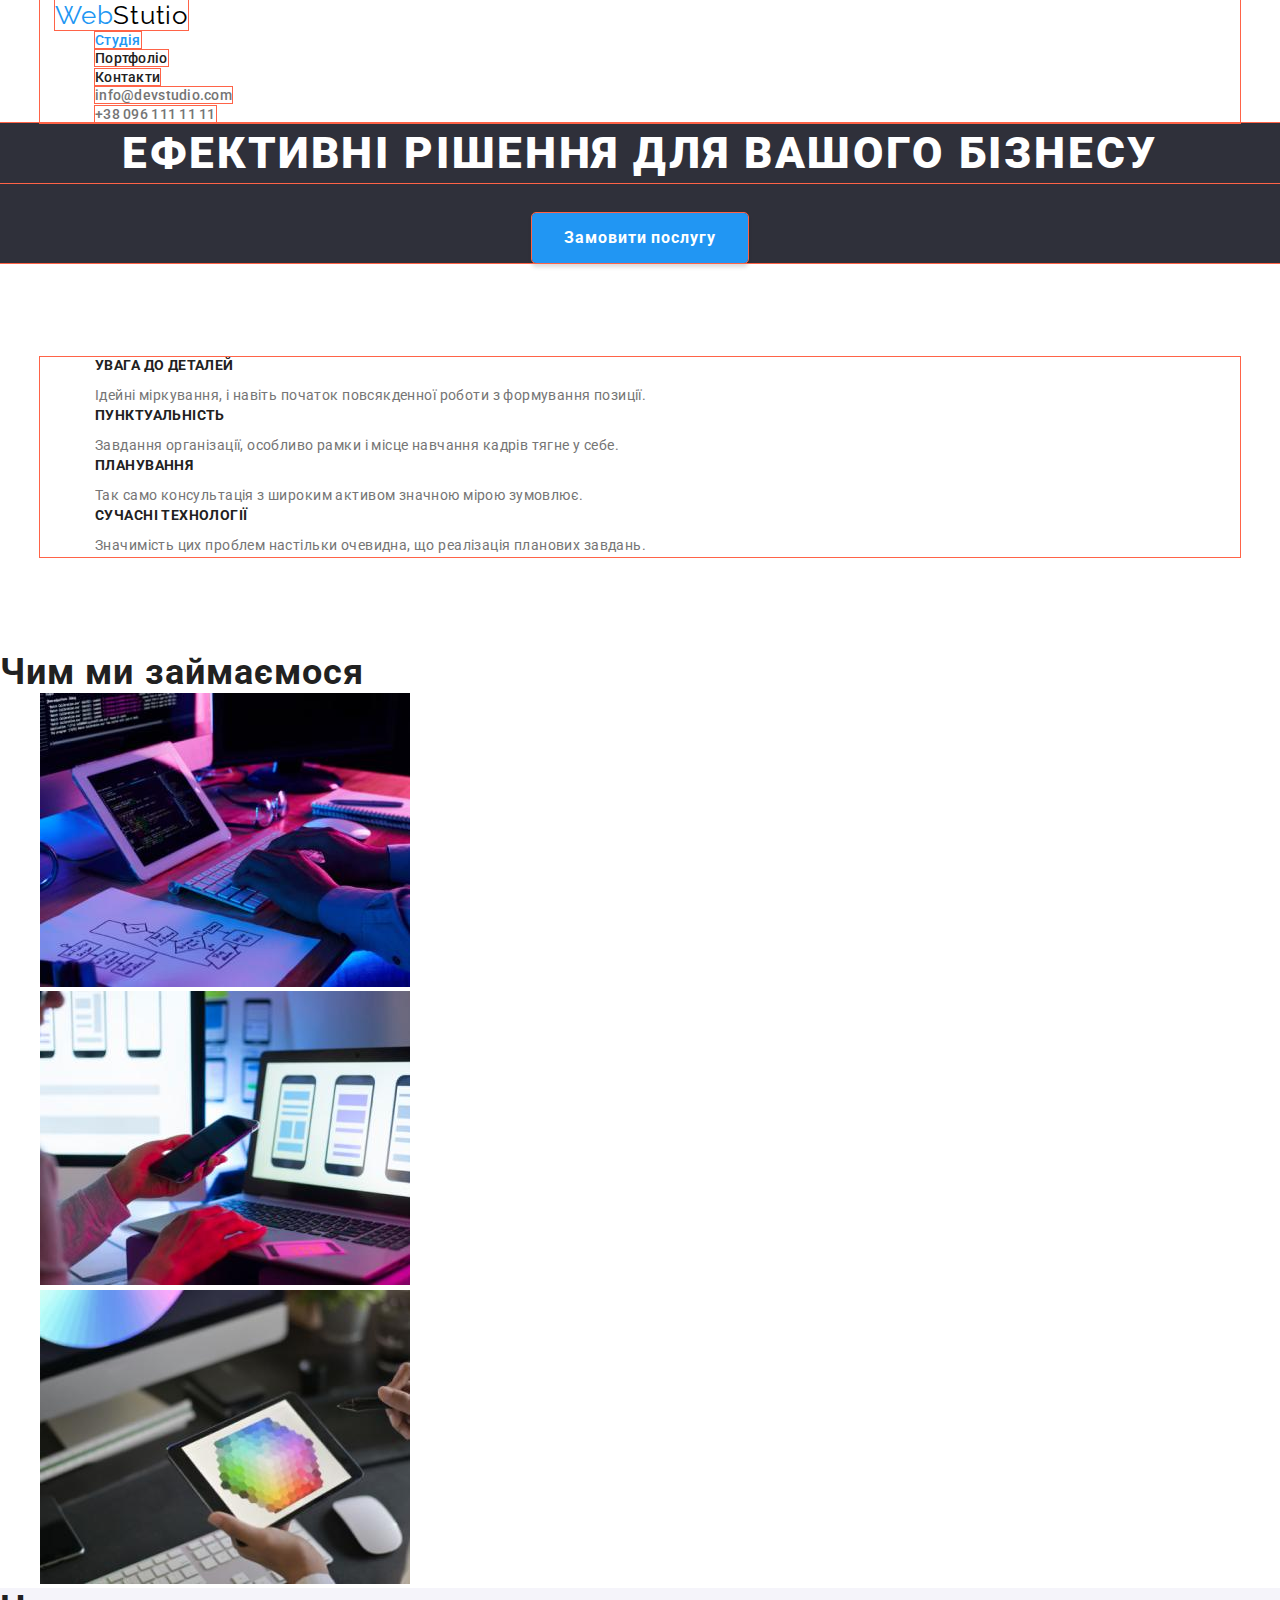
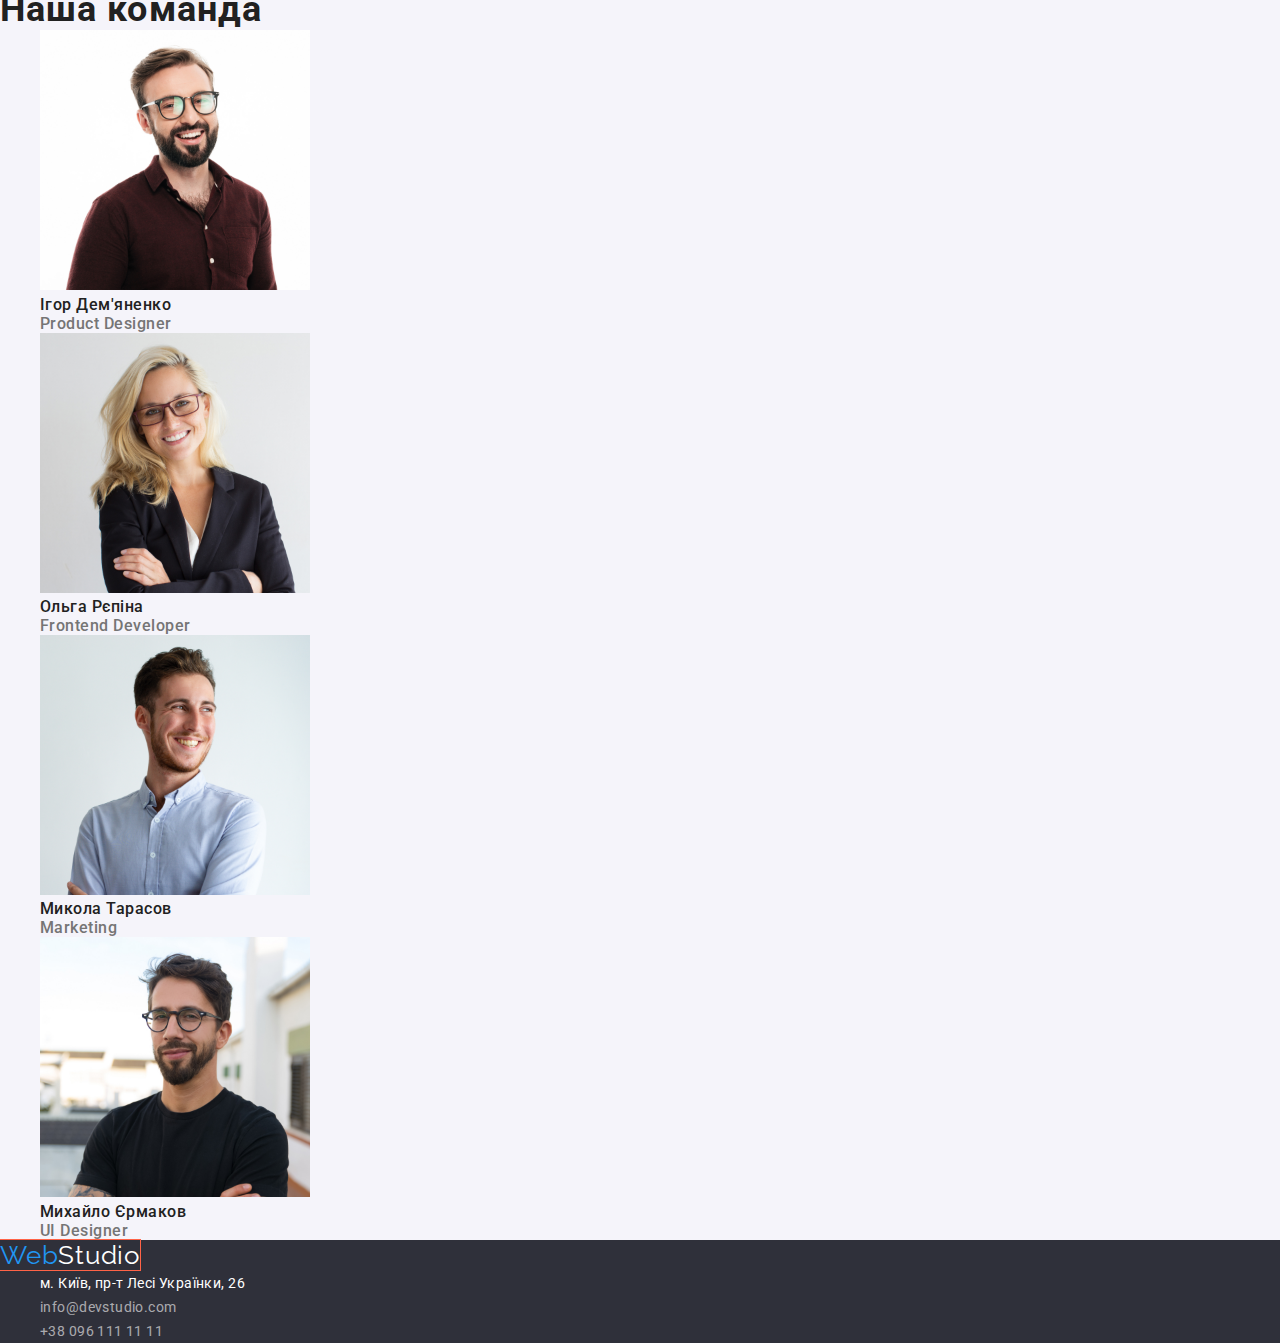
==== index.html @ 069efd89 "w" ====
<!DOCTYPE html>
<html lang="uk">
<head>
    <meta charset="UTF-8">
    <meta http-equiv="X-UA-Compatible" content="IE=edge">
    <meta name="viewport" content="width=device-width, initial-scale=1.0">
    <link href="https://fonts.googleapis.com/css2?family=Raleway:wght@700&family=Roboto:wght@400;500;700;900&display=swap" rel="stylesheet">
    <link rel="stylesheet" href="https://cdnjs.cloudflare.com/ajax/libs/modern-normalize/1.1.0/modern-normalize.min.css">
    <link rel="stylesheet" href="./css/style.css">
    <title>homeworknumberthree</title>
</head>
<body>
    <header>
       <div class="container">
            <a class="logo-link" href="#">Web<span class="logo-header">Stutio</span></a>
            <nav>
                <ul class="decorate-contact">
                    <li><a class="link" href="./index.html">Студія</a></li>
                    <li><a href="./portfolio.html">Портфоліо</a></li>
                    <li><a href="#">Контакти</a></li>
                </ul>
            </nav>
                <ul class="contact-color decorate-contact">
                    <li><a href="mailto:info@devstudio.com">info@devstudio.com</a></li>
                    <li><a href="tel:+380961111111">+38 096 111 11 11</a></li>
                </ul>
       </div>
    </header>
    <main>
        <section class="section-hero">
            <h1 class="title-hero">Ефективні рішення для вашого бізнесу</h1>
            <button class="hero-button" type="button">Замовити послугу</button> 
        </section>
        <section class="section-advantages">
            <div class="container">
                <h2 class="visual-hidden">Наші переваги</h2>
                <ul class="style-advantages">
                    <li>
                        <h3 class="title-advantages">УВАГА ДО ДЕТАЛЕЙ</h3>
                        <p class="advantages-text">Ідейні міркування, і навіть початок повсякденної роботи з формування позиції.</p>
                    </li>
                    <li>
                        <h3 class="title-advantages">ПУНКТУАЛЬНІСТЬ</h3>
                        <p class="advantages-text">Завдання організації, особливо рамки і місце навчання кадрів тягне у себе.</p>
                    </li>
                    <li>
                        <h3 class="title-advantages">ПЛАНУВАННЯ</h3>
                        <p class="advantages-text">Так само консультація з широким активом значною мірою зумовлює.</p>
                    </li>
                    <li>
                        <h3 class="title-advantages">СУЧАСНІ ТЕХНОЛОГІЇ</h3>
                        <p class="advantages-text">Значимість цих проблем настільки очевидна, що реалізація планових завдань.</p>
                    </li>
                </ul>
        </section>
            <section>
                <h2 class="title-two">Чим ми займаємося</h2>
                <ul>
                    <li><a href="#">
                        <img src="./img/1.jpg" alt="друкування" width="370">
                    </a>
                </li>
                    <li><a href="#">
                        <img src="./img/2.jpg" alt="телефон та ноут" width="370">
                    </a>
                </li>
                    <li><a href="#">
                        <img src="./img/3.jpg" alt="планшет" width="370">
                    </a>
                </li>
                </ul>
            </section>
            <section class="color-last">
                <h2 class="title-two">Наша команда</h2>
                <ul class="visit-card">
                    <li><a href="#">
                        <img src="./img/face1.jpg" alt="член команди" width="270"></a>
                        <h3>Ігор Дем'яненко</h3>
                        <p>Product Designer</p>
                    </li>
                    <li><a href="#">
                        <img src="./img/fase2.jpg" alt="член команди" width="270"></a>
                        <h3>Ольга Рєпіна</h3>
                        <p>Frontend Developer</p>
                    </li>
                    <li><a href="#">
                        <img src="./img/fase3.jpg" alt="член команди" width="270"></a>
                        <h3>Микола Тарасов</h3>
                        <p>Marketing</p>
                    </li>
                    <li><a href="#">
                        <img src="./img/fase4.jpg" alt="член команди" width="270"></a>
                        <h3>Михайло Єрмаков</h3>
                        <p>UI Designer</p>
                    </li>
                </ul>
            </section>
        </div>
    </main>
    <footer class="footer-color">
            <a class="logo-link" href="#">Web<span class="logo-footer">Studio</span></a>
            <address>
                <ul class="adress-style">
                    <li><a class="adress-link" target="_blank" rel="noreferrer noopener" href="https://www.google.com/maps/place/%D0%B1%D1%83%D0%BB%D1%8C%D0%B2%D0%B0%D1%80+%D0%9B%D0%B5%D1%81%D1%96+%D0%A3%D0%BA%D1%80%D0%B0%D1%97%D0%BD%D0%BA%D0%B8,+26,+%D0%9A%D0%B8%D1%97%D0%B2,+02000/@50.4265807,30.5361971,17z/data=!3m1!4b1!4m5!3m4!1s0x40d4cf0e033ecbe9:0x57a4dffefec77da0!8m2!3d50.4265807!4d30.5383858">м. Київ, пр-т Лесі Українки, 26</a></li>
                    <li><a class="adress-tell" href="mailto:info@devstudio.com">info@devstudio.com</a></li>
                    <li><a class="adress-tell" href="tel:+380961111111">+38 096 111 11 11</a></li>
                </ul>
            </address>
    </footer>
</body>
</html>
---- css/style.css ----
:root {
  --brand-color: #212121;
  --button-link-color: #2196F3;
  --logo-header-color: #000000;
  --logo-footer-color: #FFFFFF;
  --adult-color: #757575;
  --background-color: #2F303A;
  --section-color: #F5F4FA;
  --title-button-color: #188CE8;
  --brand-font: "Roboto";
}
body{
    color: var(--brand-color);
    font-family:var(--brand-font, sans-serif);
}
h1,
h2,
h3,
p,
ul{
margin: 0;
}
ul{
    list-style: none;
}
/* header start */
.container{
    padding-left: 15px;
    padding-right: 15px;
    max-width: 1200px;
    margin: 0 auto;
    outline: 1px solid tomato;
}
.logo-link{
    color: var(--button-link-color);
    font-family: Raleway;
    text-decoration: none;
    font-style: normal;
    font-size: 26px;
    letter-spacing: 0.03em;
    line-height: 1.19230769;
    outline: 1px solid tomato;
}
.logo-header{
    color: var(--logo-header-color);
}
.decorate-contact a{
    font-family: var(--brand-font);
    text-decoration: none;
    color: var(--brand-color);
    font-weight: 500;
    font-size: 14px;
    line-height: 1.14285714;
    letter-spacing: 0.02em;
    outline: 1px solid tomato;
}
.decorate-contact .link{
    color: var(--button-link-color);   
}
.decorate-contact a:hover,
.decorate-contact a:focus{
    color: var(--button-link-color);
}
.contact-color a{
    color:var(--adult-color);
}
/* header end */
.section-hero{
    background-color:var(--background-color);
    text-align: center;

    outline: 1px solid tomato;
}
.title-hero{
    font-weight: 900;
    font-size: 44px;
    line-height: 1.36363636;
    letter-spacing: 0.06em;
    text-transform: uppercase;
    color:var(--logo-footer-color);
    margin-bottom: 30px;


    outline: 1px solid tomato;
}
.hero-button{
    background-color:var(--button-link-color);
    font-weight: 700;
    line-height: 1.875;
    letter-spacing: 0.06em;
    text-align: center;
    color:var(--logo-footer-color);
    box-shadow: 0px 4px 4px rgba(0, 0, 0, 0.15);
    border-radius: 4px;
    cursor: pointer;
    border: none;
    padding: 10px 32px;

    outline: 1px solid tomato;

}
.hero-button:hover,
.hero-button:focus{
    background-color:var(--title-button-color);
}
.visual-hidden {
 position: absolute;
 white-space: nowrap;
 width: 1px;
 height: 1px;
 overflow: hidden;
 border: 0;
 padding: 0;
 clip: rect(0 0 0 0);
 clip-path: inset(50%);
 margin: -1px;
} 
.container-advantages{


    outline: 1px solid tomato;
}
.section-advantages{
    padding-top: 94px;
    padding-bottom: 94px;
}
.style-advantages{
}
.title-advantages{
    font-size: 14px;
    line-height: 1.14285714;
    letter-spacing: 0.03em;
    text-transform: uppercase;
}
.advantages-text{
    font-size: 14px;
    line-height: 1.71428571;
    letter-spacing: 0.03em;
    color:var(--adult-color);
    margin-top: 10px;
}
.title-two{
    font-size: 36px;
    line-height: 1.16666667;
    letter-spacing: 0.03em;
}
.visit-card h3{
    font-weight: 500;
    font-size: 16px;
    line-height: 1.1875;
    letter-spacing: 0.03em;
}
.visit-card p{
    font-weight: 500;
    font-size: 16px;
    line-height: 1.1875;
    letter-spacing: 0.03em;
    color:var(--adult-color);
}
.color-last{
    background-color:var(--section-color);
}
.button-list{
    border: none;
    cursor: pointer;
    border-radius: 4px;
    font-weight: 500;
    font-size: 16px;
    line-height: 1.625;
    text-align: center;
    letter-spacing: 0.03em;
}
.button-list:hover,
.button-list:focus{
    color: var(--logo-footer-color);
    background-color: var(--button-link-color);
}
.text-photo a{
    text-decoration: none;
}
.text-photo h2{
    font-size: 18px;
    line-height: 2;
    letter-spacing: 0.06em;
    color:var(--brand-color);
}
.text-photo p{
    font-size: 16px;
    line-height: 1.875;
    letter-spacing: 0.03em;
    color:var(--adult-color);
}
.logo-footer{
    color:var(--logo-footer-color);
}
.footer-color{
    background-color:var(--background-color);
}
.adress-style a{
    text-decoration: none;
    font-style: normal;
    font-size: 14px;
    line-height: 1.71428571;
    letter-spacing: 0.03em;
}
.adress-link{
    color:var(--logo-footer-color);
}
.adress-tell{
    color: rgba(255, 255, 255, 0.6);
}
.adress-tell:hover,
.adress-tell:focus{
    color:var(--button-link-color);
}
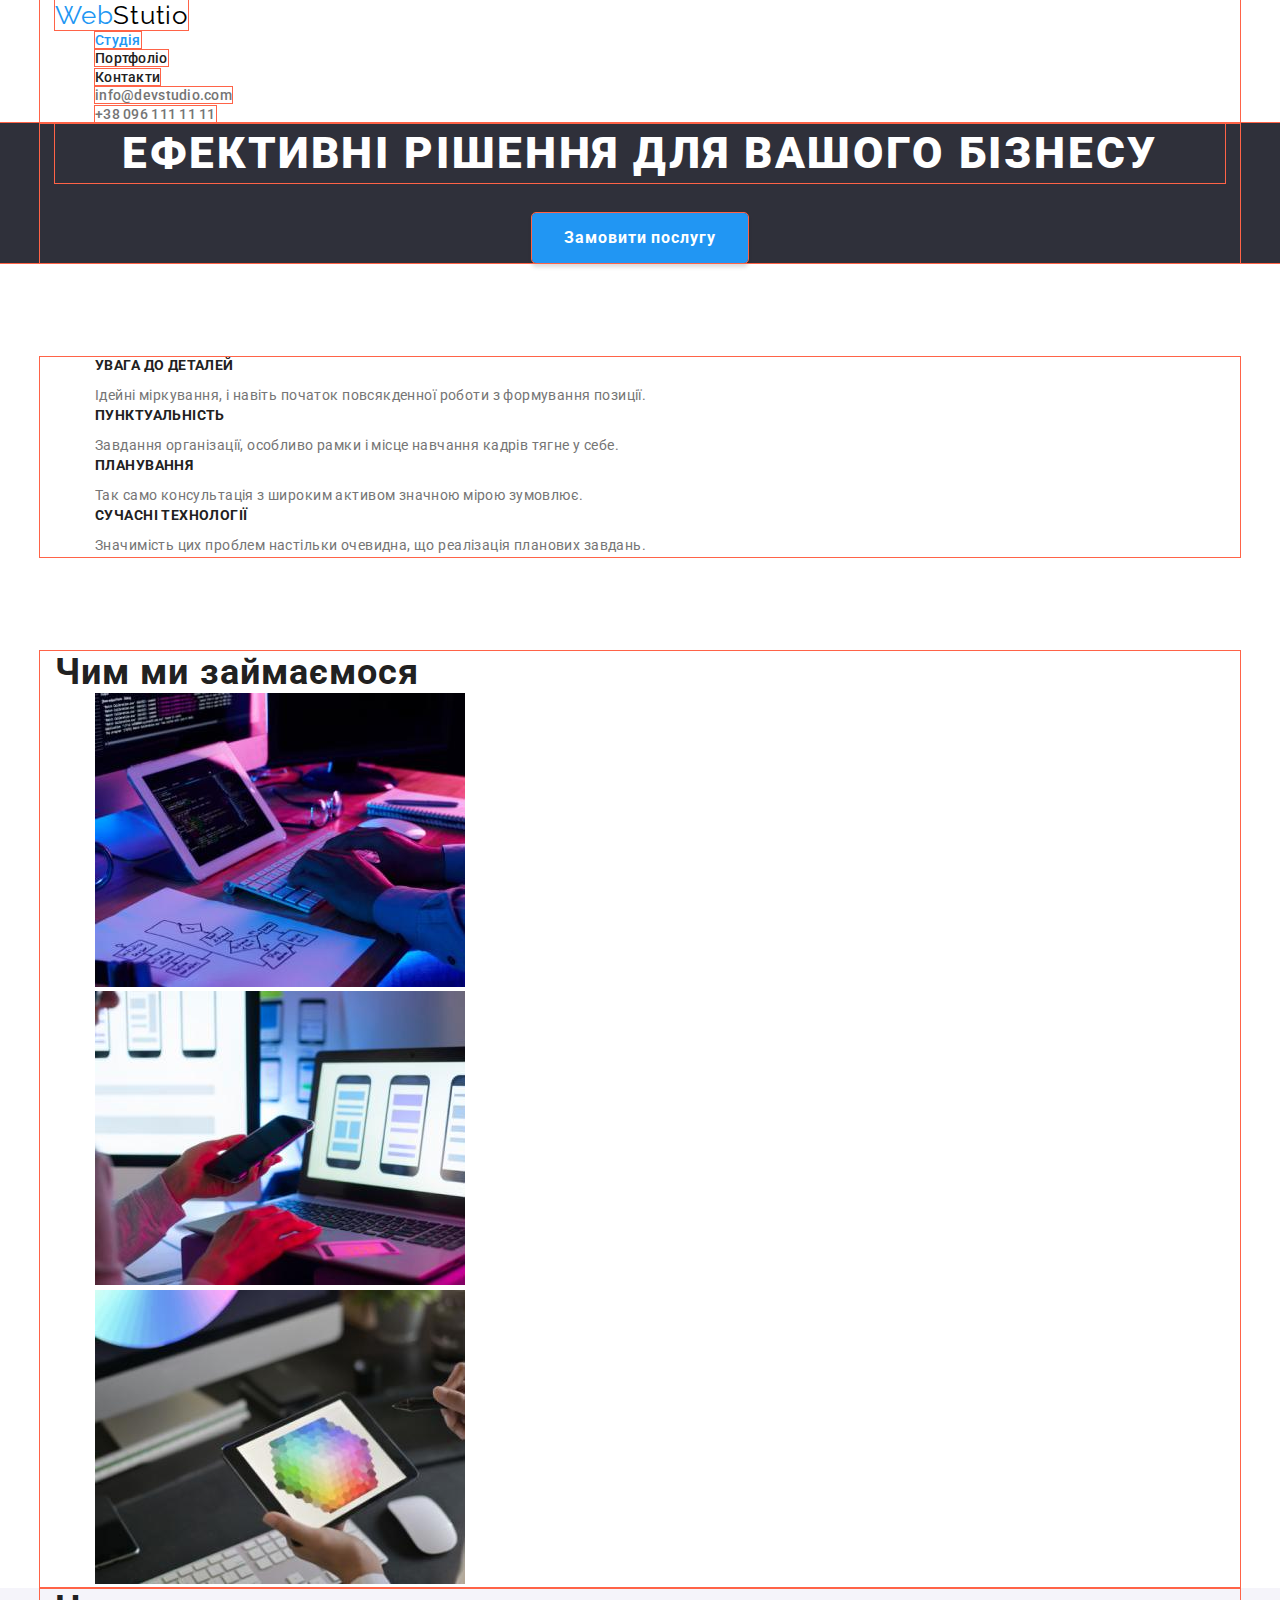
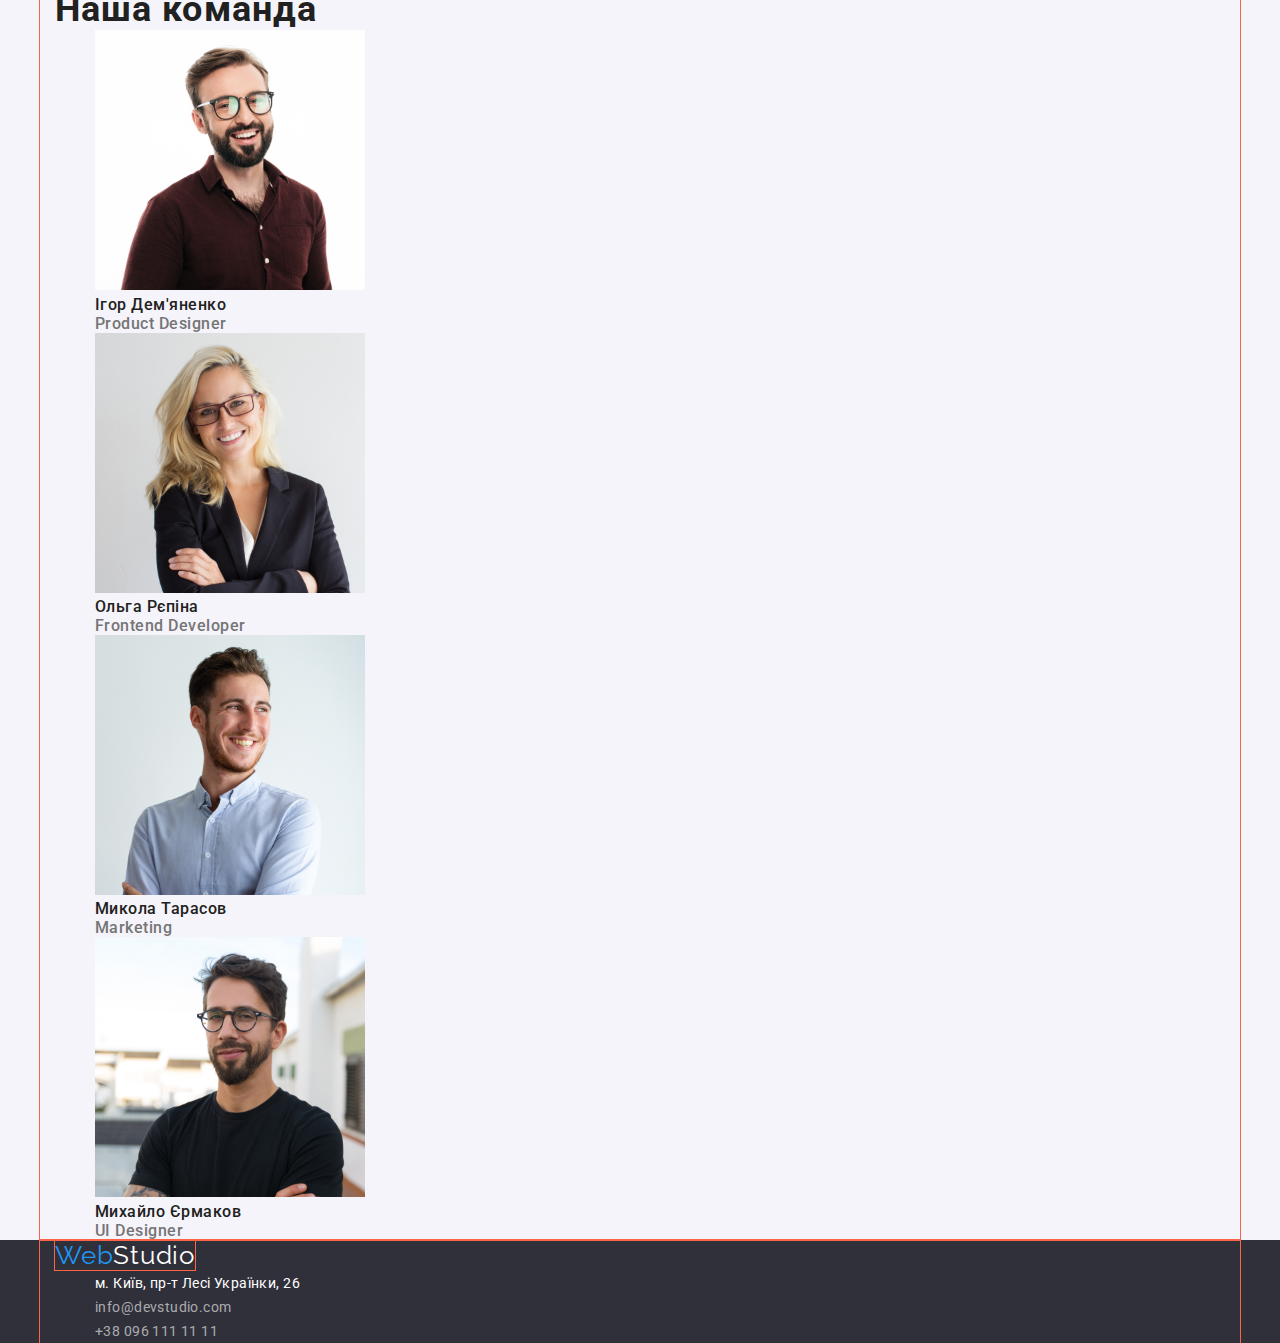
==== commit c83d1477: "add container" ====
--- a/index.html
+++ b/index.html
@@ -4,6 +4,8 @@
     <meta charset="UTF-8">
     <meta http-equiv="X-UA-Compatible" content="IE=edge">
     <meta name="viewport" content="width=device-width, initial-scale=1.0">
+    <link rel="preconnect" href="https://fonts.googleapis.com">
+    <link rel="preconnect" href="https://fonts.gstatic.com" crossorigin>
     <link href="https://fonts.googleapis.com/css2?family=Raleway:wght@700&family=Roboto:wght@400;500;700;900&display=swap" rel="stylesheet">
     <link rel="stylesheet" href="https://cdnjs.cloudflare.com/ajax/libs/modern-normalize/1.1.0/modern-normalize.min.css">
     <link rel="stylesheet" href="./css/style.css">
@@ -28,8 +30,10 @@
     </header>
     <main>
         <section class="section-hero">
-            <h1 class="title-hero">Ефективні рішення для вашого бізнесу</h1>
-            <button class="hero-button" type="button">Замовити послугу</button> 
+           <div class="container">
+                <h1 class="title-hero">Ефективні рішення для вашого бізнесу</h1>
+                <button class="hero-button" type="button">Замовити послугу</button> 
+           </div>
         </section>
         <section class="section-advantages">
             <div class="container">
@@ -53,59 +57,65 @@
                     </li>
                 </ul>
         </section>
+            </div>
             <section>
-                <h2 class="title-two">Чим ми займаємося</h2>
-                <ul>
-                    <li><a href="#">
-                        <img src="./img/1.jpg" alt="друкування" width="370">
-                    </a>
-                </li>
-                    <li><a href="#">
-                        <img src="./img/2.jpg" alt="телефон та ноут" width="370">
-                    </a>
-                </li>
-                    <li><a href="#">
-                        <img src="./img/3.jpg" alt="планшет" width="370">
-                    </a>
-                </li>
-                </ul>
+                <div class="container">
+                    <h2 class="title-two">Чим ми займаємося</h2>
+                    <ul>
+                        <li><a href="#">
+                            <img src="./img/1.jpg" alt="друкування" width="370">
+                        </a>
+                    </li>
+                        <li><a href="#">
+                            <img src="./img/2.jpg" alt="телефон та ноут" width="370">
+                        </a>
+                    </li>
+                        <li><a href="#">
+                            <img src="./img/3.jpg" alt="планшет" width="370">
+                        </a>
+                    </li>
+                    </ul>
+                </div>
             </section>
             <section class="color-last">
-                <h2 class="title-two">Наша команда</h2>
-                <ul class="visit-card">
-                    <li><a href="#">
-                        <img src="./img/face1.jpg" alt="член команди" width="270"></a>
-                        <h3>Ігор Дем'яненко</h3>
-                        <p>Product Designer</p>
-                    </li>
-                    <li><a href="#">
-                        <img src="./img/fase2.jpg" alt="член команди" width="270"></a>
-                        <h3>Ольга Рєпіна</h3>
-                        <p>Frontend Developer</p>
-                    </li>
-                    <li><a href="#">
-                        <img src="./img/fase3.jpg" alt="член команди" width="270"></a>
-                        <h3>Микола Тарасов</h3>
-                        <p>Marketing</p>
-                    </li>
-                    <li><a href="#">
-                        <img src="./img/fase4.jpg" alt="член команди" width="270"></a>
-                        <h3>Михайло Єрмаков</h3>
-                        <p>UI Designer</p>
-                    </li>
-                </ul>
+                <div class="container">
+                    <h2 class="title-two">Наша команда</h2>
+                    <ul class="visit-card">
+                        <li><a href="#">
+                            <img src="./img/face1.jpg" alt="член команди" width="270"></a>
+                            <h3>Ігор Дем'яненко</h3>
+                            <p>Product Designer</p>
+                        </li>
+                        <li><a href="#">
+                            <img src="./img/fase2.jpg" alt="член команди" width="270"></a>
+                            <h3>Ольга Рєпіна</h3>
+                            <p>Frontend Developer</p>
+                        </li>
+                        <li><a href="#">
+                            <img src="./img/fase3.jpg" alt="член команди" width="270"></a>
+                            <h3>Микола Тарасов</h3>
+                            <p>Marketing</p>
+                        </li>
+                        <li><a href="#">
+                            <img src="./img/fase4.jpg" alt="член команди" width="270"></a>
+                            <h3>Михайло Єрмаков</h3>
+                            <p>UI Designer</p>
+                        </li>
+                    </ul>
+                </div>
             </section>
-        </div>
     </main>
     <footer class="footer-color">
-            <a class="logo-link" href="#">Web<span class="logo-footer">Studio</span></a>
-            <address>
-                <ul class="adress-style">
-                    <li><a class="adress-link" target="_blank" rel="noreferrer noopener" href="https://www.google.com/maps/place/%D0%B1%D1%83%D0%BB%D1%8C%D0%B2%D0%B0%D1%80+%D0%9B%D0%B5%D1%81%D1%96+%D0%A3%D0%BA%D1%80%D0%B0%D1%97%D0%BD%D0%BA%D0%B8,+26,+%D0%9A%D0%B8%D1%97%D0%B2,+02000/@50.4265807,30.5361971,17z/data=!3m1!4b1!4m5!3m4!1s0x40d4cf0e033ecbe9:0x57a4dffefec77da0!8m2!3d50.4265807!4d30.5383858">м. Київ, пр-т Лесі Українки, 26</a></li>
-                    <li><a class="adress-tell" href="mailto:info@devstudio.com">info@devstudio.com</a></li>
-                    <li><a class="adress-tell" href="tel:+380961111111">+38 096 111 11 11</a></li>
-                </ul>
-            </address>
+            <div class="container">
+                <a class="logo-link" href="#">Web<span class="logo-footer">Studio</span></a>
+                <address>
+                    <ul class="adress-style">
+                        <li><a class="adress-link" target="_blank" rel="noreferrer noopener" href="https://www.google.com/maps/place/%D0%B1%D1%83%D0%BB%D1%8C%D0%B2%D0%B0%D1%80+%D0%9B%D0%B5%D1%81%D1%96+%D0%A3%D0%BA%D1%80%D0%B0%D1%97%D0%BD%D0%BA%D0%B8,+26,+%D0%9A%D0%B8%D1%97%D0%B2,+02000/@50.4265807,30.5361971,17z/data=!3m1!4b1!4m5!3m4!1s0x40d4cf0e033ecbe9:0x57a4dffefec77da0!8m2!3d50.4265807!4d30.5383858">м. Київ, пр-т Лесі Українки, 26</a></li>
+                        <li><a class="adress-tell" href="mailto:info@devstudio.com">info@devstudio.com</a></li>
+                        <li><a class="adress-tell" href="tel:+380961111111">+38 096 111 11 11</a></li>
+                    </ul>
+                </address>
+            </div>
     </footer>
 </body>
 </html>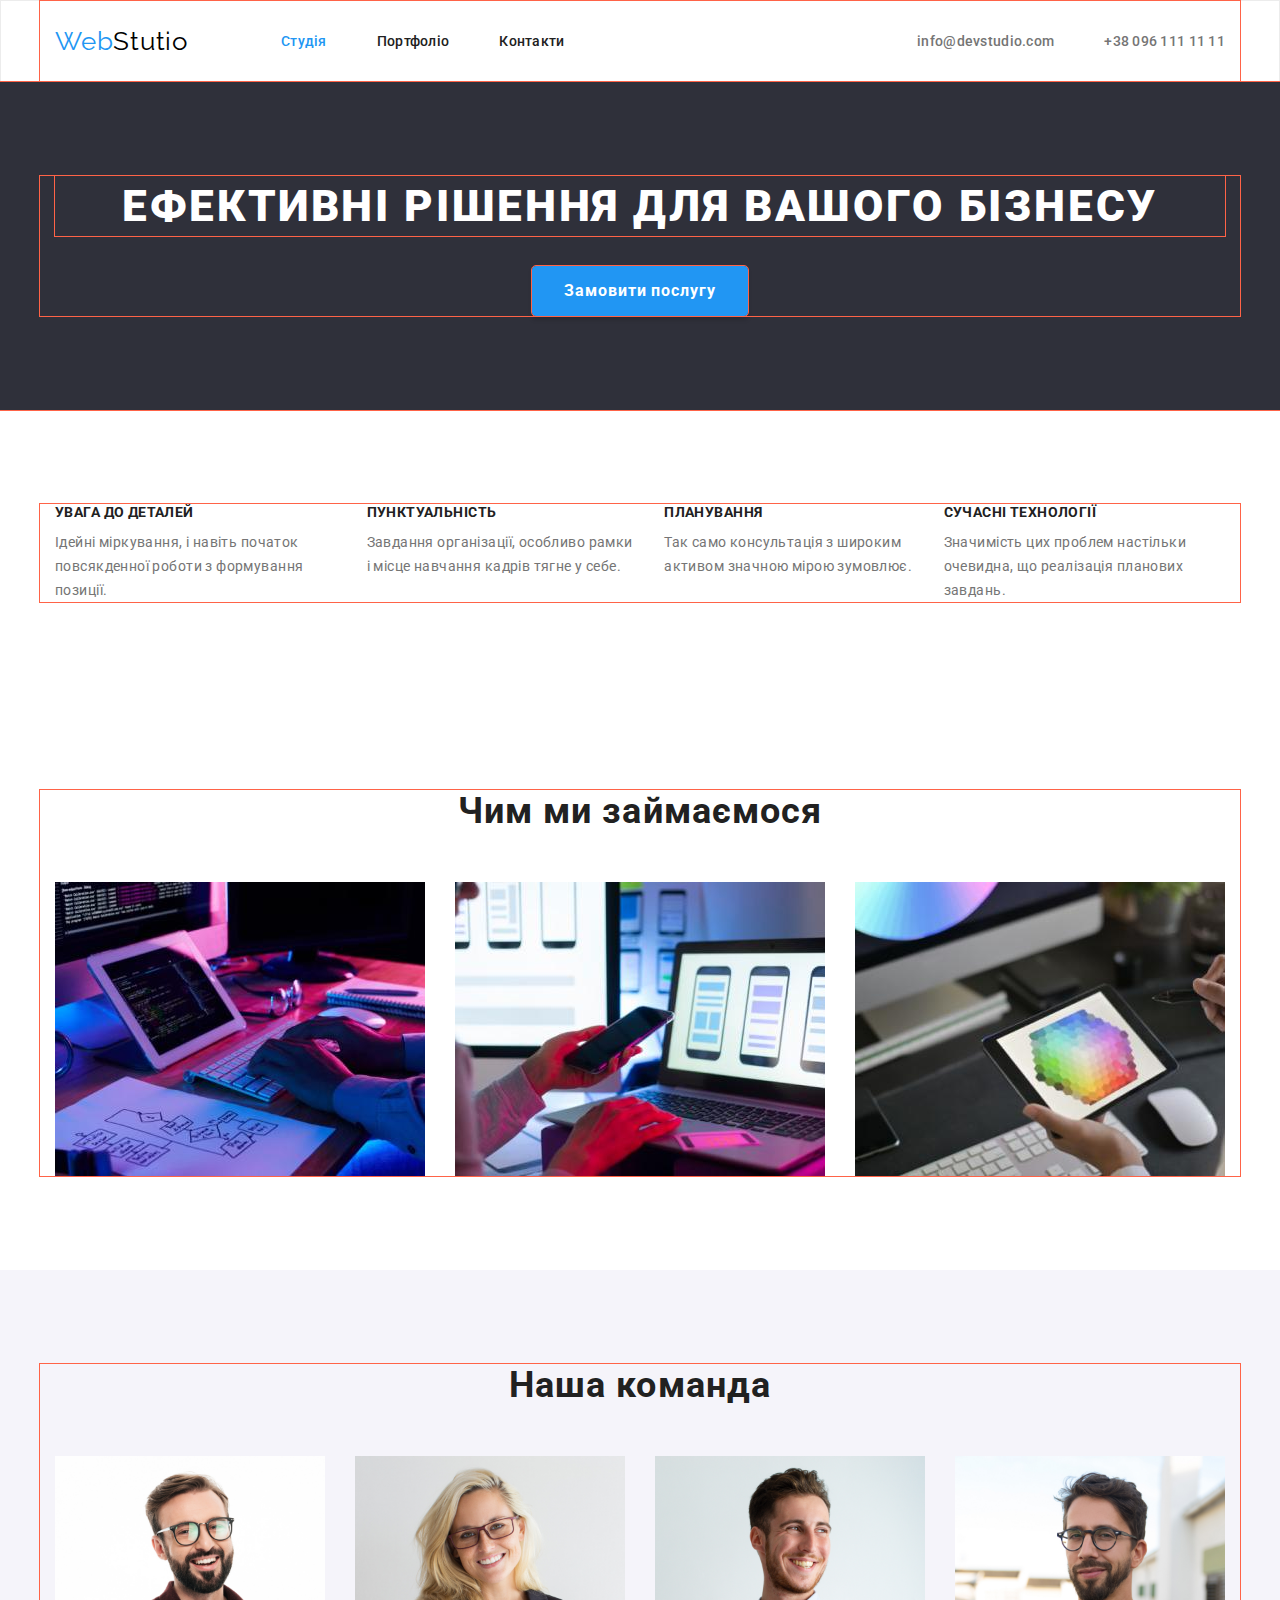
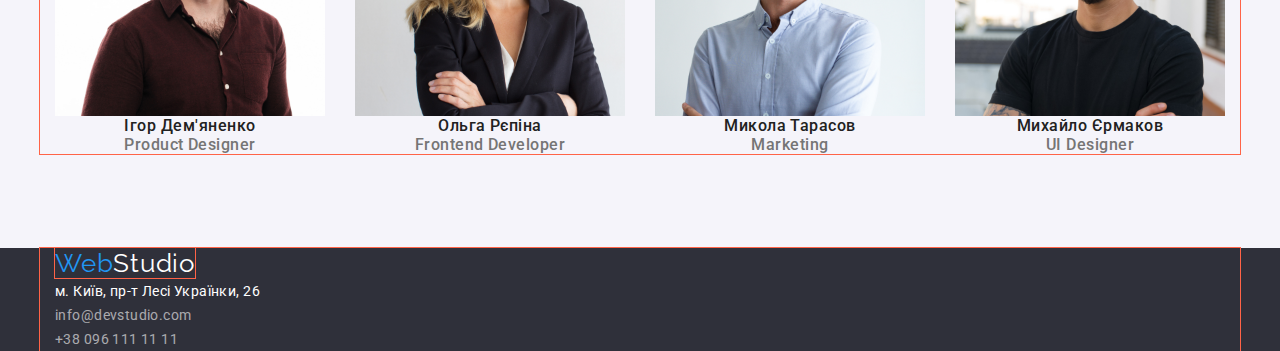
==== commit 060271b9: "finish header" ====
--- a/index.html
+++ b/index.html
@@ -12,92 +12,92 @@
     <title>homeworknumberthree</title>
 </head>
 <body>
-    <header>
-       <div class="container">
+    <header class="page-header">
+       <div class="container flex-div">
             <a class="logo-link" href="#">Web<span class="logo-header">Stutio</span></a>
             <nav>
-                <ul class="decorate-contact">
-                    <li><a class="link" href="./index.html">Студія</a></li>
-                    <li><a href="./portfolio.html">Портфоліо</a></li>
-                    <li><a href="#">Контакти</a></li>
+                <ul class="header-nav decorate-contact">
+                    <li class="nav-list"><a class="link" href="./index.html">Студія</a></li>
+                    <li class="nav-list"><a href="./portfolio.html">Портфоліо</a></li>
+                    <li class="nav-list"><a href="#">Контакти</a></li>
                 </ul>
             </nav>
-                <ul class="contact-color decorate-contact">
-                    <li><a href="mailto:info@devstudio.com">info@devstudio.com</a></li>
-                    <li><a href="tel:+380961111111">+38 096 111 11 11</a></li>
+                <ul class="header-contact contact-color decorate-contact">
+                    <li class="contact-list"><a href="mailto:info@devstudio.com">info@devstudio.com</a></li>
+                    <li class="contact-list"><a href="tel:+380961111111">+38 096 111 11 11</a></li>
                 </ul>
        </div>
     </header>
     <main>
-        <section class="section-hero">
+        <section class="section section-hero">
            <div class="container">
                 <h1 class="title-hero">Ефективні рішення для вашого бізнесу</h1>
                 <button class="hero-button" type="button">Замовити послугу</button> 
            </div>
         </section>
-        <section class="section-advantages">
+        <section class="section">
             <div class="container">
                 <h2 class="visual-hidden">Наші переваги</h2>
                 <ul class="style-advantages">
-                    <li>
+                    <li class="advantages-list">
                         <h3 class="title-advantages">УВАГА ДО ДЕТАЛЕЙ</h3>
                         <p class="advantages-text">Ідейні міркування, і навіть початок повсякденної роботи з формування позиції.</p>
                     </li>
-                    <li>
+                    <li class="advantages-list">
                         <h3 class="title-advantages">ПУНКТУАЛЬНІСТЬ</h3>
                         <p class="advantages-text">Завдання організації, особливо рамки і місце навчання кадрів тягне у себе.</p>
                     </li>
-                    <li>
+                    <li class="advantages-list">
                         <h3 class="title-advantages">ПЛАНУВАННЯ</h3>
                         <p class="advantages-text">Так само консультація з широким активом значною мірою зумовлює.</p>
                     </li>
-                    <li>
+                    <li class="advantages-list">
                         <h3 class="title-advantages">СУЧАСНІ ТЕХНОЛОГІЇ</h3>
                         <p class="advantages-text">Значимість цих проблем настільки очевидна, що реалізація планових завдань.</p>
                     </li>
                 </ul>
         </section>
             </div>
-            <section>
+            <section class="section">
                 <div class="container">
-                    <h2 class="title-two">Чим ми займаємося</h2>
-                    <ul>
+                    <h2 class="title-works">Чим ми займаємося</h2>
+                    <ul class="works-list">
                         <li><a href="#">
-                            <img src="./img/1.jpg" alt="друкування" width="370">
+                            <img class="fix-img" src="./img/1.jpg" alt="друкування" width="370">
                         </a>
                     </li>
                         <li><a href="#">
-                            <img src="./img/2.jpg" alt="телефон та ноут" width="370">
+                            <img class="fix-img" src="./img/2.jpg" alt="телефон та ноут" width="370">
                         </a>
                     </li>
                         <li><a href="#">
-                            <img src="./img/3.jpg" alt="планшет" width="370">
+                            <img class="fix-img" src="./img/3.jpg" alt="планшет" width="370">
                         </a>
                     </li>
                     </ul>
                 </div>
             </section>
-            <section class="color-last">
+            <section class="section section-card">
                 <div class="container">
-                    <h2 class="title-two">Наша команда</h2>
+                    <h2 class="title-card">Наша команда</h2>
                     <ul class="visit-card">
                         <li><a href="#">
-                            <img src="./img/face1.jpg" alt="член команди" width="270"></a>
+                            <img class="fix-img" src="./img/face1.jpg" alt="член команди" width="270"></a>
                             <h3>Ігор Дем'яненко</h3>
                             <p>Product Designer</p>
                         </li>
                         <li><a href="#">
-                            <img src="./img/fase2.jpg" alt="член команди" width="270"></a>
+                            <img class="fix-img" src="./img/fase2.jpg" alt="член команди" width="270"></a>
                             <h3>Ольга Рєпіна</h3>
                             <p>Frontend Developer</p>
                         </li>
                         <li><a href="#">
-                            <img src="./img/fase3.jpg" alt="член команди" width="270"></a>
+                            <img class="fix-img" src="./img/fase3.jpg" alt="член команди" width="270"></a>
                             <h3>Микола Тарасов</h3>
                             <p>Marketing</p>
                         </li>
                         <li><a href="#">
-                            <img src="./img/fase4.jpg" alt="член команди" width="270"></a>
+                            <img class="fix-img" src="./img/fase4.jpg" alt="член команди" width="270"></a>
                             <h3>Михайло Єрмаков</h3>
                             <p>UI Designer</p>
                         </li>
@@ -107,7 +107,7 @@
     </main>
     <footer class="footer-color">
             <div class="container">
-                <a class="logo-link" href="#">Web<span class="logo-footer">Studio</span></a>
+                <a class="logo-address" href="#">Web<span class="logo-footer">Studio</span></a>
                 <address>
                     <ul class="adress-style">
                         <li><a class="adress-link" target="_blank" rel="noreferrer noopener" href="https://www.google.com/maps/place/%D0%B1%D1%83%D0%BB%D1%8C%D0%B2%D0%B0%D1%80+%D0%9B%D0%B5%D1%81%D1%96+%D0%A3%D0%BA%D1%80%D0%B0%D1%97%D0%BD%D0%BA%D0%B8,+26,+%D0%9A%D0%B8%D1%97%D0%B2,+02000/@50.4265807,30.5361971,17z/data=!3m1!4b1!4m5!3m4!1s0x40d4cf0e033ecbe9:0x57a4dffefec77da0!8m2!3d50.4265807!4d30.5383858">м. Київ, пр-т Лесі Українки, 26</a></li>
--- a/css/style.css
+++ b/css/style.css
@@ -19,11 +19,11 @@
 p,
 ul{
 margin: 0;
+padding-left: 0;
 }
 ul{
     list-style: none;
 }
-/* header start */
 .container{
     padding-left: 15px;
     padding-right: 15px;
@@ -31,6 +31,14 @@
     margin: 0 auto;
     outline: 1px solid tomato;
 }
+/* header start */
+.flex-div{
+    display: flex;
+    align-items: center;
+}
+.page-header{
+    border: 1px solid #ECECEC;
+}
 .logo-link{
     color: var(--button-link-color);
     font-family: Raleway;
@@ -39,11 +47,30 @@
     font-size: 26px;
     letter-spacing: 0.03em;
     line-height: 1.19230769;
-    outline: 1px solid tomato;
+    margin-right: 93px;
 }
 .logo-header{
     color: var(--logo-header-color);
 }
+.header-nav{
+    display: flex;
+}
+.nav-list{
+    margin-right: 50px;
+}
+.nav-list:last-child{
+    margin-right: 0;
+}
+.header-contact{
+    display: flex;
+    margin-left: auto;
+}
+.contact-list{
+
+}
+.contact-list:last-child{
+    margin-left: 50px;
+}
 .decorate-contact a{
     font-family: var(--brand-font);
     text-decoration: none;
@@ -52,7 +79,9 @@
     font-size: 14px;
     line-height: 1.14285714;
     letter-spacing: 0.02em;
-    outline: 1px solid tomato;
+    display: block;
+    padding-top: 32px;
+    padding-bottom: 32px;
 }
 .decorate-contact .link{
     color: var(--button-link-color);   
@@ -65,6 +94,11 @@
     color:var(--adult-color);
 }
 /* header end */
+.section{
+    padding-top: 94px;
+    padding-bottom: 94px;
+}
+
 .section-hero{
     background-color:var(--background-color);
     text-align: center;
@@ -115,16 +149,14 @@
  clip-path: inset(50%);
  margin: -1px;
 } 
-.container-advantages{
-
-
-    outline: 1px solid tomato;
-}
-.section-advantages{
-    padding-top: 94px;
-    padding-bottom: 94px;
-}
 .style-advantages{
+    display: flex;
+}
+.advantages-list{
+    margin-right: 30px;
+}
+.advantages-list:last-child{
+    margin-right: 0;
 }
 .title-advantages{
     font-size: 14px;
@@ -139,16 +171,30 @@
     color:var(--adult-color);
     margin-top: 10px;
 }
-.title-two{
+.title-works{
     font-size: 36px;
     line-height: 1.16666667;
     letter-spacing: 0.03em;
+    margin-bottom: 50px;
+    text-align: center;
+}
+.works-list{
+    display: flex;
+    justify-content: space-between;
+}
+.fix-img{
+    display: block;
+}
+.visit-card{
+    display: flex;
+    justify-content: space-between;
 }
 .visit-card h3{
     font-weight: 500;
     font-size: 16px;
     line-height: 1.1875;
     letter-spacing: 0.03em;
+    
 }
 .visit-card p{
     font-weight: 500;
@@ -157,8 +203,15 @@
     letter-spacing: 0.03em;
     color:var(--adult-color);
 }
-.color-last{
+.section-card{
     background-color:var(--section-color);
+    text-align: center;
+}
+.title-card{
+    font-size: 36px;
+    line-height: 1.16666667;
+    letter-spacing: 0.03em;
+    margin-bottom: 50px;
 }
 .button-list{
     border: none;
@@ -190,6 +243,16 @@
     letter-spacing: 0.03em;
     color:var(--adult-color);
 }
+.logo-address{
+    color: var(--button-link-color);
+    font-family: Raleway;
+    text-decoration: none;
+    font-style: normal;
+    font-size: 26px;
+    letter-spacing: 0.03em;
+    line-height: 1.19230769;
+    outline: 1px solid tomato;
+}
 .logo-footer{
     color:var(--logo-footer-color);
 }
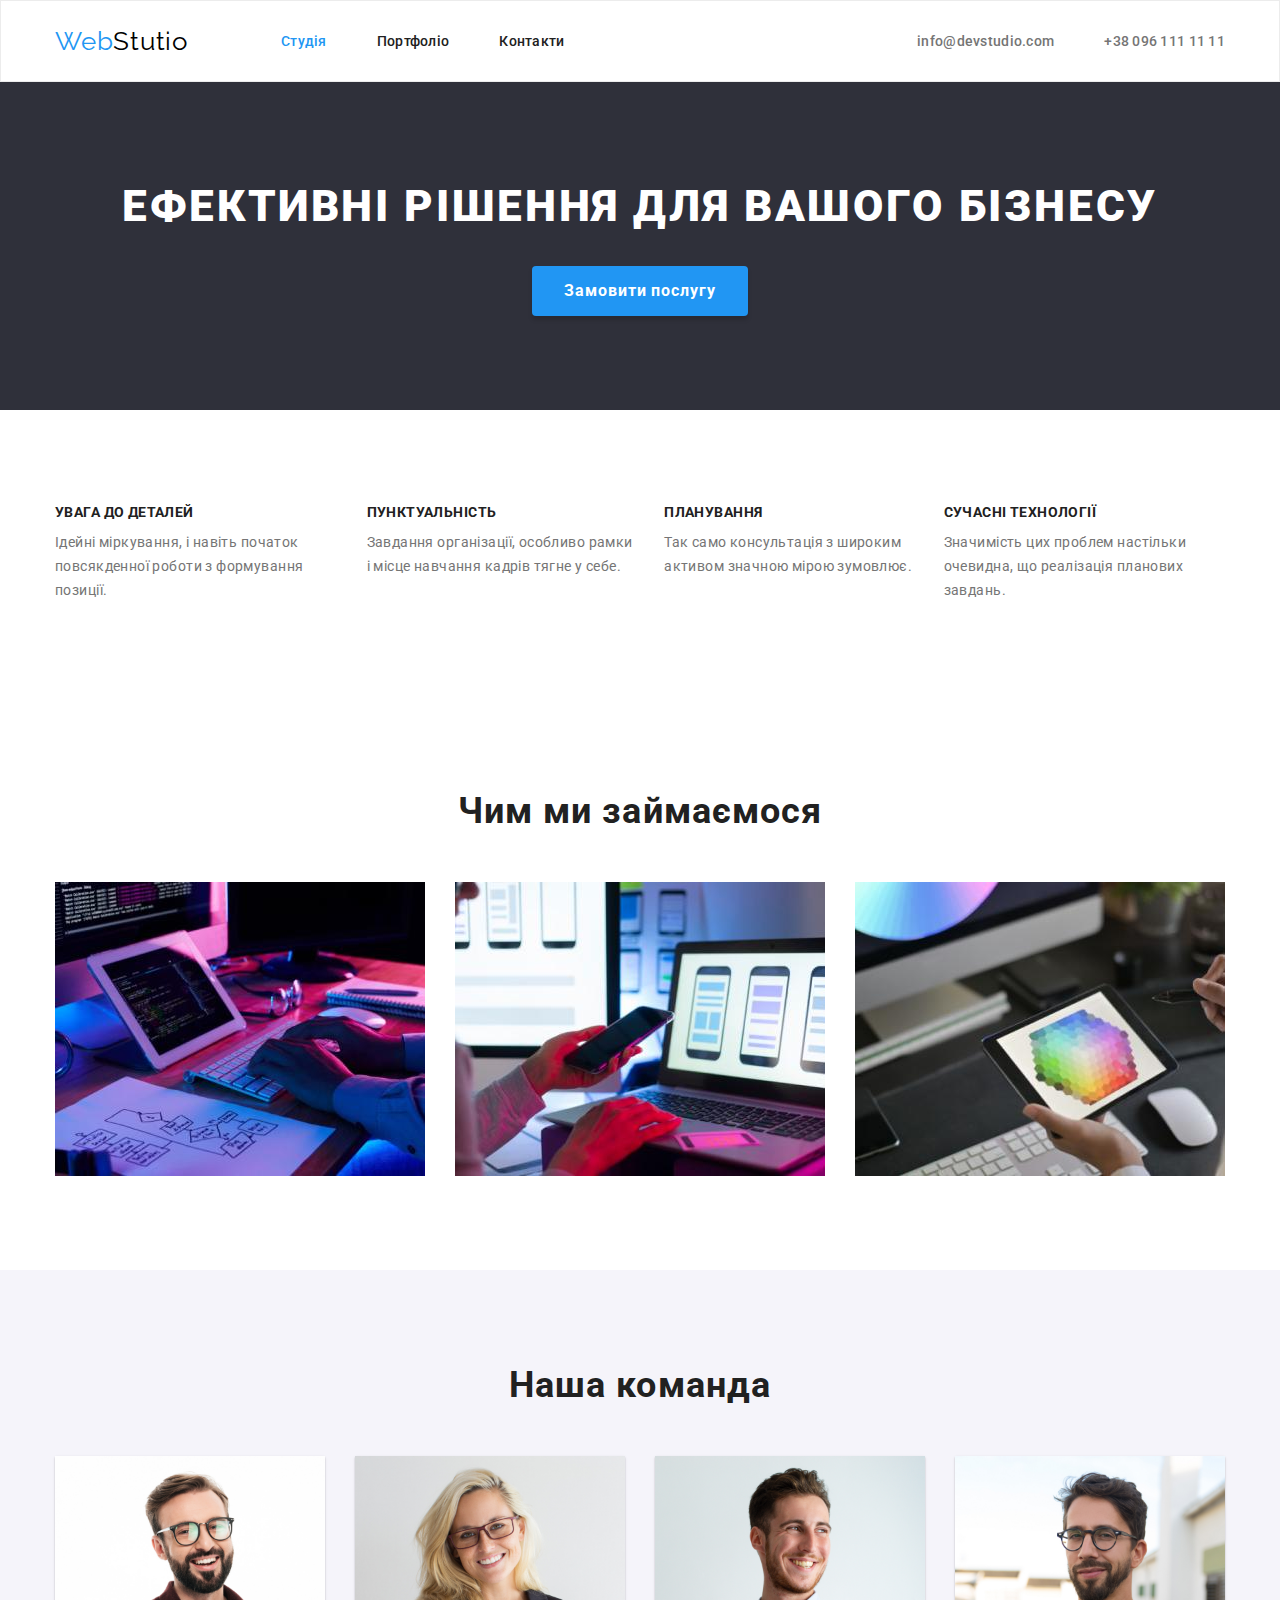
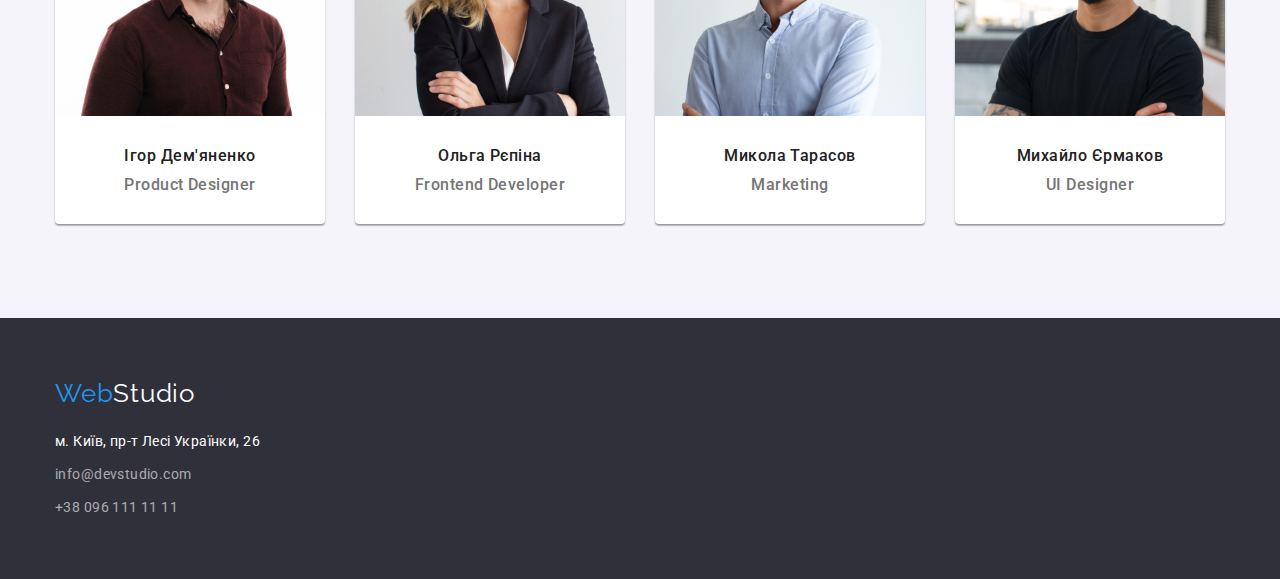
==== commit 44dd54e9: "studio finished" ====
--- a/index.html
+++ b/index.html
@@ -110,9 +110,9 @@
                 <a class="logo-address" href="#">Web<span class="logo-footer">Studio</span></a>
                 <address>
                     <ul class="adress-style">
-                        <li><a class="adress-link" target="_blank" rel="noreferrer noopener" href="https://www.google.com/maps/place/%D0%B1%D1%83%D0%BB%D1%8C%D0%B2%D0%B0%D1%80+%D0%9B%D0%B5%D1%81%D1%96+%D0%A3%D0%BA%D1%80%D0%B0%D1%97%D0%BD%D0%BA%D0%B8,+26,+%D0%9A%D0%B8%D1%97%D0%B2,+02000/@50.4265807,30.5361971,17z/data=!3m1!4b1!4m5!3m4!1s0x40d4cf0e033ecbe9:0x57a4dffefec77da0!8m2!3d50.4265807!4d30.5383858">м. Київ, пр-т Лесі Українки, 26</a></li>
-                        <li><a class="adress-tell" href="mailto:info@devstudio.com">info@devstudio.com</a></li>
-                        <li><a class="adress-tell" href="tel:+380961111111">+38 096 111 11 11</a></li>
+                        <li class="address-list"><a class="adress-link" target="_blank" rel="noreferrer noopener" href="https://www.google.com/maps/place/%D0%B1%D1%83%D0%BB%D1%8C%D0%B2%D0%B0%D1%80+%D0%9B%D0%B5%D1%81%D1%96+%D0%A3%D0%BA%D1%80%D0%B0%D1%97%D0%BD%D0%BA%D0%B8,+26,+%D0%9A%D0%B8%D1%97%D0%B2,+02000/@50.4265807,30.5361971,17z/data=!3m1!4b1!4m5!3m4!1s0x40d4cf0e033ecbe9:0x57a4dffefec77da0!8m2!3d50.4265807!4d30.5383858">м. Київ, пр-т Лесі Українки, 26</a></li>
+                        <li class="address-list"><a class="adress-tell" href="mailto:info@devstudio.com">info@devstudio.com</a></li>
+                        <li class="address-list"><a class="adress-tell" href="tel:+380961111111">+38 096 111 11 11</a></li>
                     </ul>
                 </address>
             </div>
--- a/css/style.css
+++ b/css/style.css
@@ -29,7 +29,6 @@
     padding-right: 15px;
     max-width: 1200px;
     margin: 0 auto;
-    outline: 1px solid tomato;
 }
 /* header start */
 .flex-div{
@@ -102,8 +101,6 @@
 .section-hero{
     background-color:var(--background-color);
     text-align: center;
-
-    outline: 1px solid tomato;
 }
 .title-hero{
     font-weight: 900;
@@ -113,9 +110,6 @@
     text-transform: uppercase;
     color:var(--logo-footer-color);
     margin-bottom: 30px;
-
-
-    outline: 1px solid tomato;
 }
 .hero-button{
     background-color:var(--button-link-color);
@@ -129,9 +123,6 @@
     cursor: pointer;
     border: none;
     padding: 10px 32px;
-
-    outline: 1px solid tomato;
-
 }
 .hero-button:hover,
 .hero-button:focus{
@@ -189,12 +180,19 @@
     display: flex;
     justify-content: space-between;
 }
+.visit-card li{
+    box-shadow: 0px 1px 3px rgba(0, 0, 0, 0.12), 0px 1px 1px rgba(0, 0, 0, 0.14), 0px 2px 1px rgba(0, 0, 0, 0.2);
+    border-radius: 0px 0px 4px 4px;
+    background-color:var(--logo-footer-color);
+}
 .visit-card h3{
     font-weight: 500;
     font-size: 16px;
     line-height: 1.1875;
     letter-spacing: 0.03em;
-    
+    margin-top: 30px;
+    margin-bottom: 10px;
+
 }
 .visit-card p{
     font-weight: 500;
@@ -202,6 +200,7 @@
     line-height: 1.1875;
     letter-spacing: 0.03em;
     color:var(--adult-color);
+    margin-bottom: 30px;
 }
 .section-card{
     background-color:var(--section-color);
@@ -251,7 +250,9 @@
     font-size: 26px;
     letter-spacing: 0.03em;
     line-height: 1.19230769;
-    outline: 1px solid tomato;
+    display: block;
+    padding-top: 60px;
+    margin-bottom: 20px;
 }
 .logo-footer{
     color:var(--logo-footer-color);
@@ -265,6 +266,13 @@
     font-size: 14px;
     line-height: 1.71428571;
     letter-spacing: 0.03em;
+}
+.address-list{
+    margin-bottom: 9px;
+}
+.address-list:last-child{
+    margin-bottom: 0;
+    padding-bottom: 60px;
 }
 .adress-link{
     color:var(--logo-footer-color);
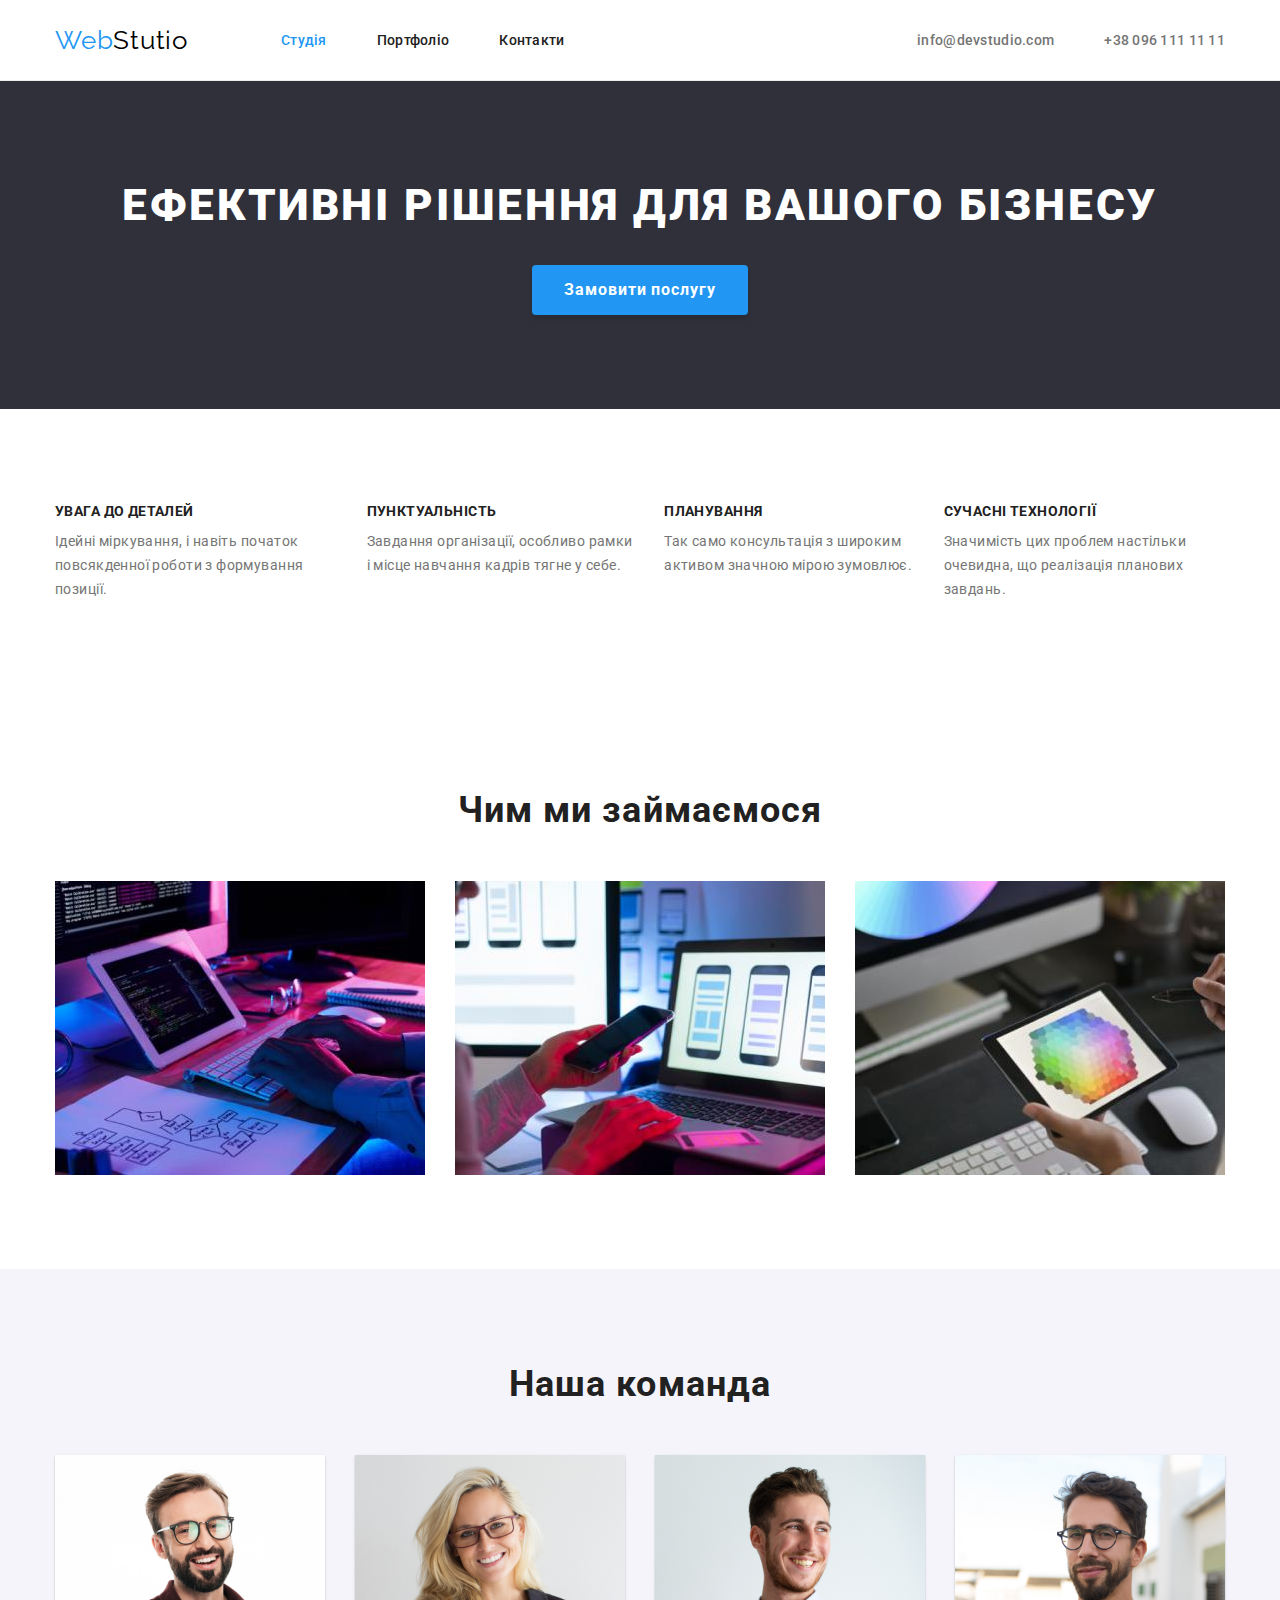
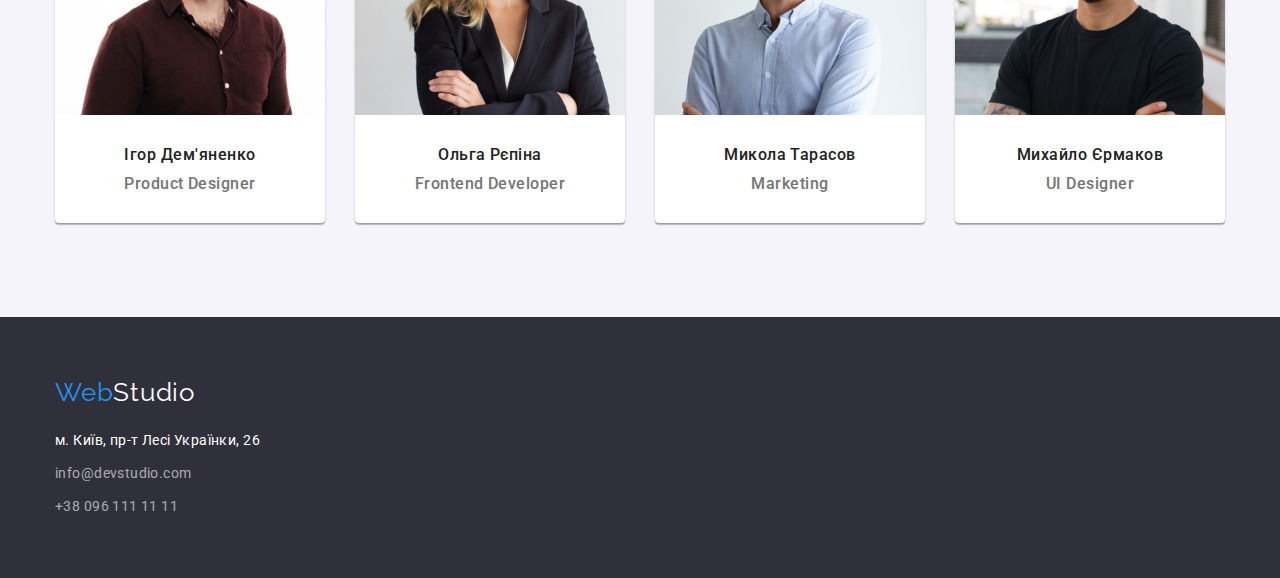
==== commit b32f59ff: "copy" ====
--- a/index.html
+++ b/index.html
@@ -9,7 +9,7 @@
     <link href="https://fonts.googleapis.com/css2?family=Raleway:wght@700&family=Roboto:wght@400;500;700;900&display=swap" rel="stylesheet">
     <link rel="stylesheet" href="https://cdnjs.cloudflare.com/ajax/libs/modern-normalize/1.1.0/modern-normalize.min.css">
     <link rel="stylesheet" href="./css/style.css">
-    <title>homeworknumberthree</title>
+    <title>homeworknumberfour</title>
 </head>
 <body>
     <header class="page-header">
--- a/css/style.css
+++ b/css/style.css
@@ -30,13 +30,12 @@
     max-width: 1200px;
     margin: 0 auto;
 }
-/* header start */
 .flex-div{
     display: flex;
     align-items: center;
 }
 .page-header{
-    border: 1px solid #ECECEC;
+    border-bottom: 1px solid #ECECEC;
 }
 .logo-link{
     color: var(--button-link-color);
@@ -63,9 +62,6 @@
 .header-contact{
     display: flex;
     margin-left: auto;
-}
-.contact-list{
-
 }
 .contact-list:last-child{
     margin-left: 50px;
@@ -92,12 +88,10 @@
 .contact-color a{
     color:var(--adult-color);
 }
-/* header end */
 .section{
     padding-top: 94px;
     padding-bottom: 94px;
 }
-
 .section-hero{
     background-color:var(--background-color);
     text-align: center;
@@ -113,6 +107,7 @@
 }
 .hero-button{
     background-color:var(--button-link-color);
+    min-width: 216px;
     font-weight: 700;
     line-height: 1.875;
     letter-spacing: 0.06em;
@@ -212,6 +207,11 @@
     letter-spacing: 0.03em;
     margin-bottom: 50px;
 }
+.portfolio-buttons{
+    display: flex;
+    justify-content: center;
+    margin-bottom: 50px;
+}
 .button-list{
     border: none;
     cursor: pointer;
@@ -221,26 +221,50 @@
     line-height: 1.625;
     text-align: center;
     letter-spacing: 0.03em;
+    padding: 6px 22px 6px 22px;
+    min-width: 73px;
+}
+.list-buttons{
+    margin-right: 8px;
+}
+.list-buttons:last-child{
+    margin-right: 0;
 }
 .button-list:hover,
 .button-list:focus{
     color: var(--logo-footer-color);
     background-color: var(--button-link-color);
-}
-.text-photo a{
-    text-decoration: none;
-}
-.text-photo h2{
+    box-shadow: 0px 3px 1px rgba(0, 0, 0, 0.1), 0px 1px 2px rgba(0, 0, 0, 0.08), 0px 2px 2px rgba(0, 0, 0, 0.12);
+}
+.portfolio-card{
+    display: flex;
+    flex-wrap: wrap;
+    gap: 30px;
+}
+.portfolio-list{
+    flex-basis: calc((100% - 60px) / 3);
+}
+.portfolio-card a{
+    text-decoration: none;
+}
+.card-text{
+    background-color: var(--logo-footer-color);
+    border: 1px solid #EEEEEE;
+}
+.portfolio-card h2{
     font-size: 18px;
     line-height: 2;
     letter-spacing: 0.06em;
     color:var(--brand-color);
-}
-.text-photo p{
+    margin-top: 20px;
+    margin-bottom: 4px;
+}
+.portfolio-card p{
     font-size: 16px;
     line-height: 1.875;
     letter-spacing: 0.03em;
     color:var(--adult-color);
+    margin-bottom: 20px;
 }
 .logo-address{
     color: var(--button-link-color);
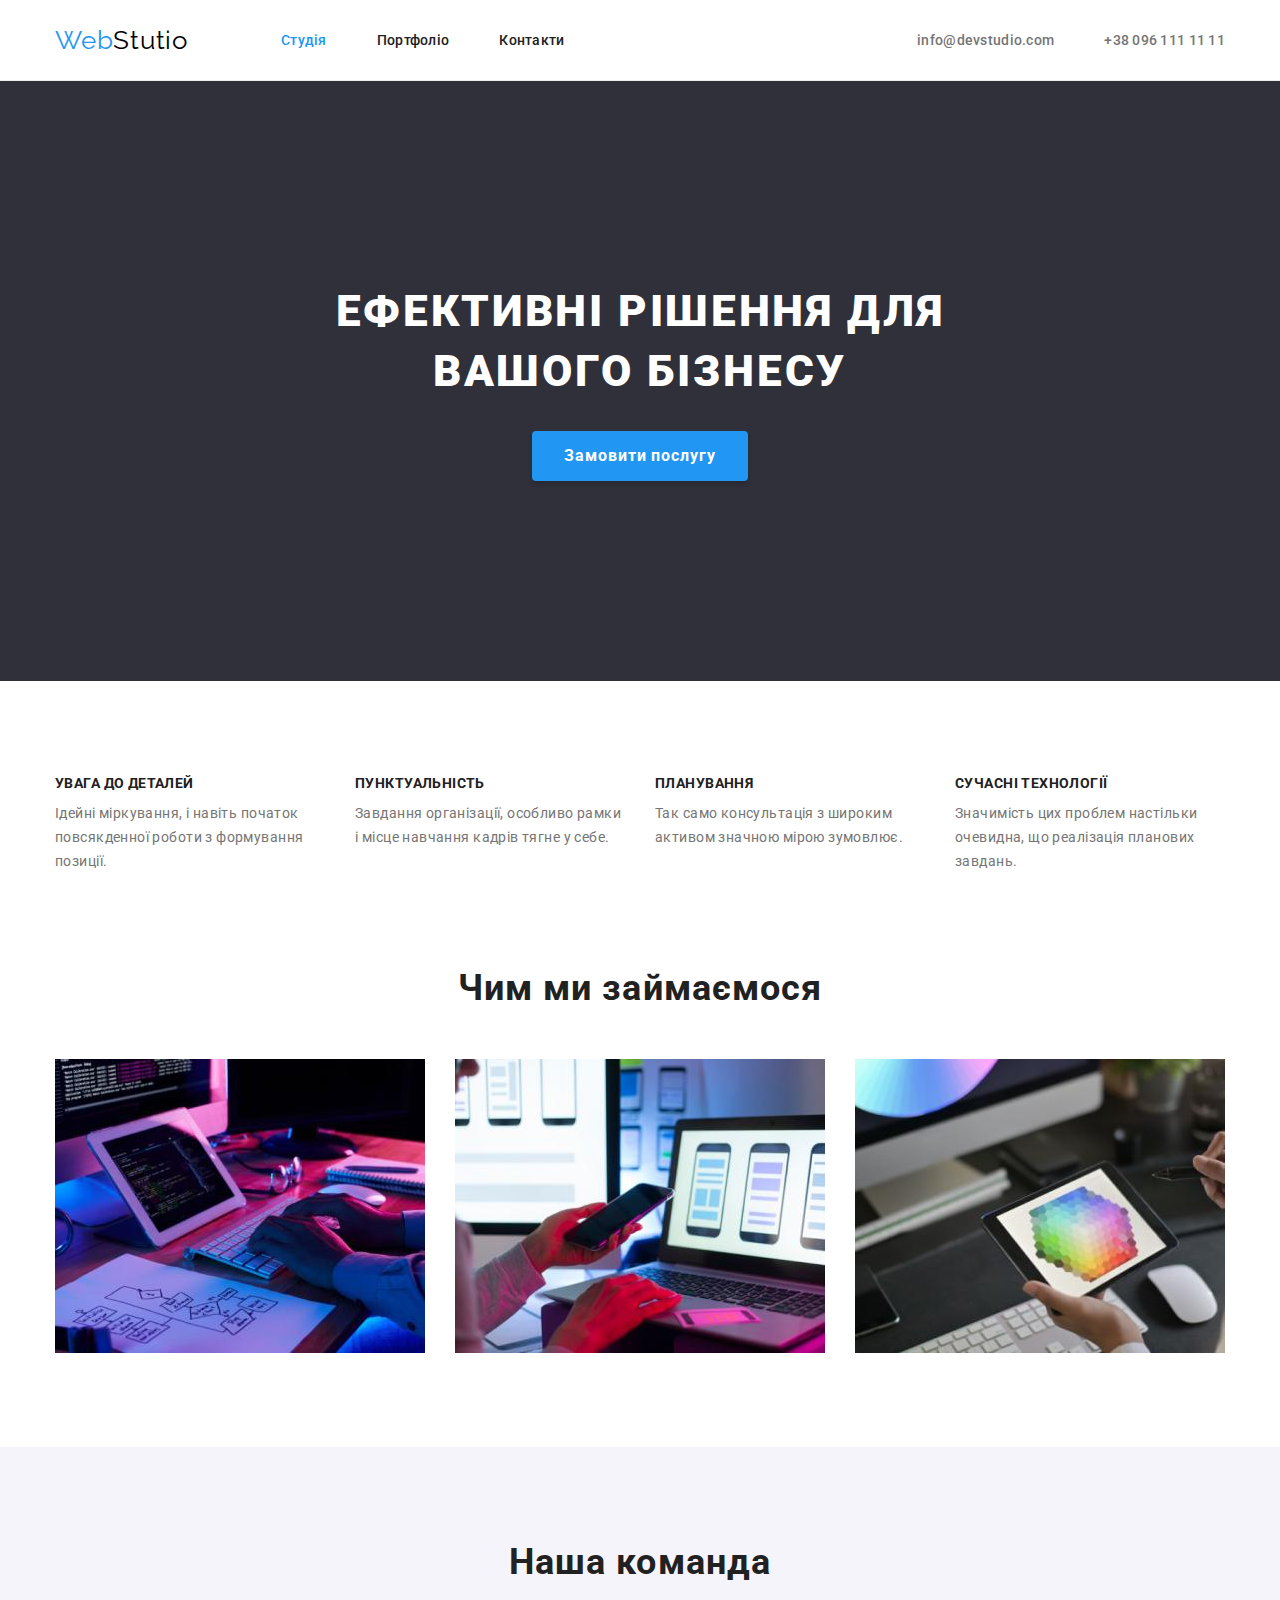
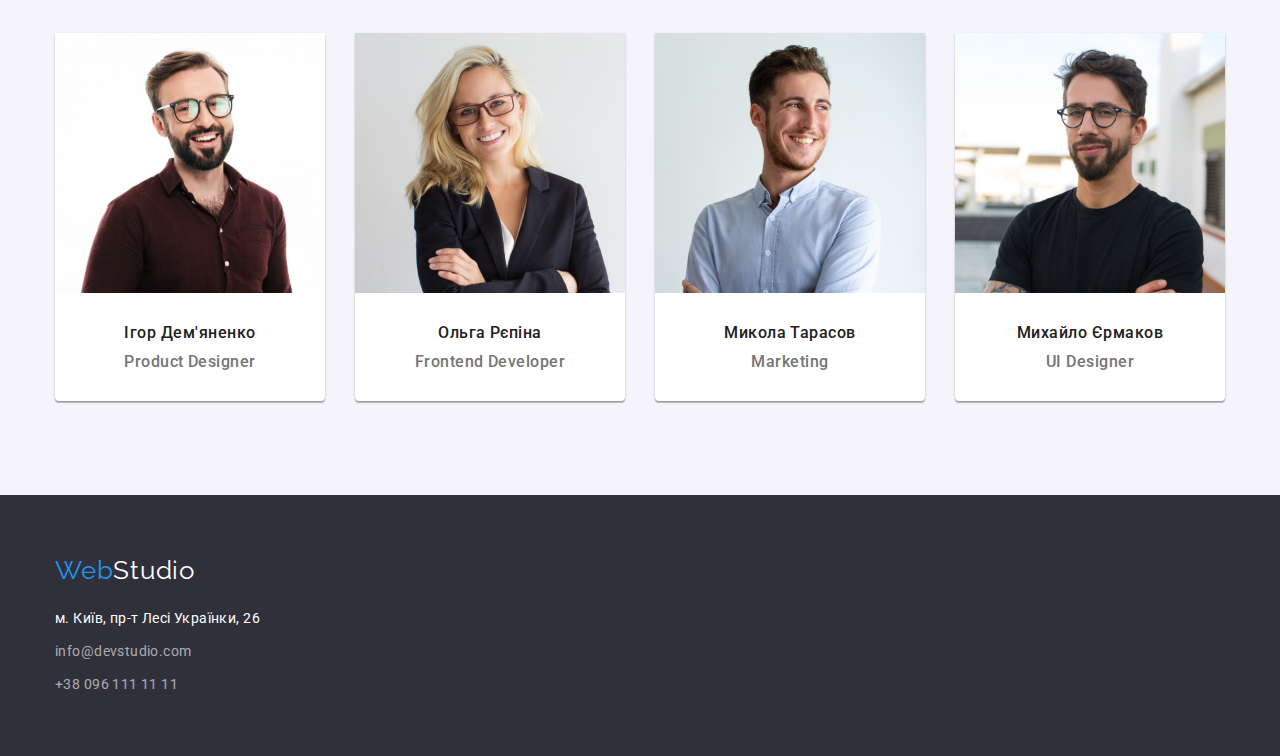
==== commit 55da897c: "fix №1" ====
--- a/index.html
+++ b/index.html
@@ -58,7 +58,7 @@
                 </ul>
         </section>
             </div>
-            <section class="section">
+            <section class="section section-works">
                 <div class="container">
                     <h2 class="title-works">Чим ми займаємося</h2>
                     <ul class="works-list">
--- a/css/style.css
+++ b/css/style.css
@@ -94,7 +94,9 @@
 }
 .section-hero{
     background-color:var(--background-color);
-    text-align: center;
+    padding: 200px 0;
+    text-align: center;
+
 }
 .title-hero{
     font-weight: 900;
@@ -103,7 +105,8 @@
     letter-spacing: 0.06em;
     text-transform: uppercase;
     color:var(--logo-footer-color);
-    margin-bottom: 30px;
+    max-width: 700px;
+    margin: 0 auto 30px;
 }
 .hero-button{
     background-color:var(--button-link-color);
@@ -137,12 +140,11 @@
 } 
 .style-advantages{
     display: flex;
+    flex-wrap: wrap;
+    gap: 30px;
 }
 .advantages-list{
-    margin-right: 30px;
-}
-.advantages-list:last-child{
-    margin-right: 0;
+    flex-basis: calc((100% - 90px) / 4);
 }
 .title-advantages{
     font-size: 14px;
@@ -157,6 +159,9 @@
     color:var(--adult-color);
     margin-top: 10px;
 }
+.section-works{
+    padding-top: 0;
+}
 .title-works{
     font-size: 36px;
     line-height: 1.16666667;
@@ -166,19 +171,25 @@
 }
 .works-list{
     display: flex;
-    justify-content: space-between;
+    flex-wrap: wrap;
+    gap: 30px;
+}
+.works-list li{
+    flex-basis: calc((100% - 60px) / 3);
 }
 .fix-img{
     display: block;
 }
 .visit-card{
     display: flex;
-    justify-content: space-between;
+    flex-wrap: wrap;
+    gap: 30px;
 }
 .visit-card li{
     box-shadow: 0px 1px 3px rgba(0, 0, 0, 0.12), 0px 1px 1px rgba(0, 0, 0, 0.14), 0px 2px 1px rgba(0, 0, 0, 0.2);
     border-radius: 0px 0px 4px 4px;
     background-color:var(--logo-footer-color);
+    flex-basis: calc((100% - 90px) / 4);
 }
 .visit-card h3{
     font-weight: 500;
@@ -187,7 +198,6 @@
     letter-spacing: 0.03em;
     margin-top: 30px;
     margin-bottom: 10px;
-
 }
 .visit-card p{
     font-weight: 500;
